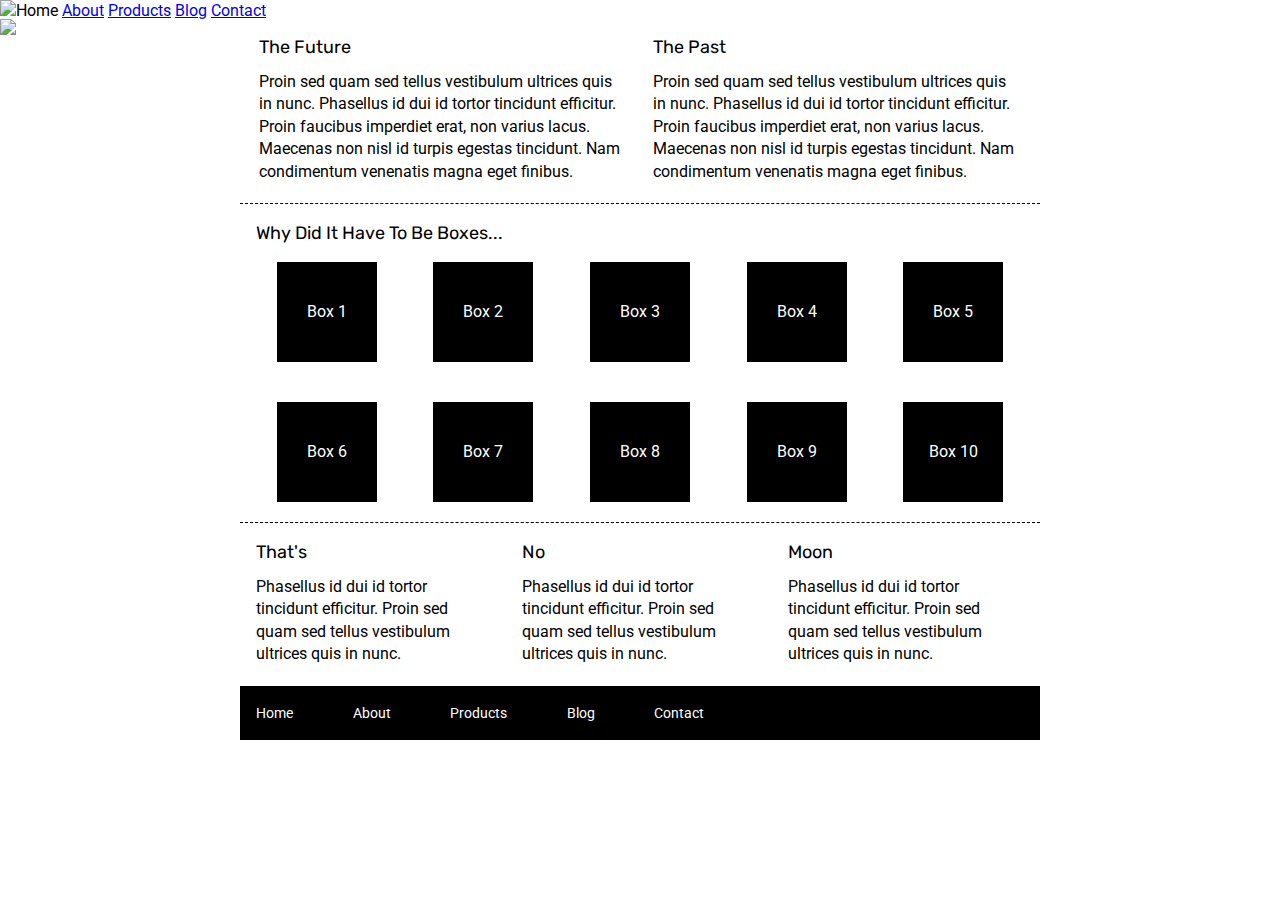
==== index.html @ 5a7c54c4 "added nav bar and logo image" ====
<!doctype html>

<html lang="en">
<head>
  <meta charset="utf-8">

  <title>Sprint Challenge - Home</title>

  <link href="https://fonts.googleapis.com/css?family=Roboto|Rubik" rel="stylesheet">
  <link rel="stylesheet" href="css/index.css">

</head>

<body>
    <section class="header-nav">
        <img class="logo" src="./img/lambda-black.png"
        <a href="home">Home</a>
        <a href="about.html">About</a>
        <a href="Products">Products</a>
        <a href="Blog">Blog</a>
        <a href="Contact">Contact</a>
    </section>
    <img class="freeway" src="./img/jumbo.jpg"/>
    </section>
    <div class="container">
   
        <section class="top-content">
            <div class="text-container">
                <h2>The Future</h2>
                <p>Proin sed quam sed tellus vestibulum ultrices quis in nunc. Phasellus id dui id tortor tincidunt efficitur. Proin faucibus imperdiet erat, non varius lacus. Maecenas non nisl id turpis egestas tincidunt. Nam condimentum venenatis magna eget finibus.</p>
            </div>
            <div class="text-container">
                <h2>The Past</h2>
                <p>Proin sed quam sed tellus vestibulum ultrices quis in nunc. Phasellus id dui id tortor tincidunt efficitur. Proin faucibus imperdiet erat, non varius lacus. Maecenas non nisl id turpis egestas tincidunt. Nam condimentum venenatis magna eget finibus.</p>
            </div>
        </section>
        
        <section class="middle-content">
        
            <h2>Why Did It Have To Be Boxes...</h2>
            
            <div class="boxes">
                <div class="box">Box 1</div>
                <div class="box">Box 2</div>
                <div class="box">Box 3</div>
                <div class="box">Box 4</div>
                <div class="box">Box 5</div>
                <div class="box">Box 6</div>
                <div class="box">Box 7</div>
                <div class="box">Box 8</div>
                <div class="box">Box 9</div>
                <div class="box">Box 10</div>
            </div>
        
        </section>

        <section class="bottom-content">

            <div class="text-container">
                <h2>That's</h2>
                <p>Phasellus id dui id tortor tincidunt efficitur. Proin sed quam sed tellus vestibulum ultrices quis in nunc.</p>
            </div>
            <div class="text-container">
                <h2>No</h2>
                <p>Phasellus id dui id tortor tincidunt efficitur. Proin sed quam sed tellus vestibulum ultrices quis in nunc.</p>
            </div>
            <div class="text-container">
                <h2>Moon</h2>
                <p>Phasellus id dui id tortor tincidunt efficitur. Proin sed quam sed tellus vestibulum ultrices quis in nunc.</p>
            </div>

        </section>
        
        <footer>
            <nav>
                <a href="#">Home</a>
                <a href="#">About</a>
                <a href="#">Products</a>
                <a href="#">Blog</a>
                <a href="#">Contact</a>
            </nav>
        </footer>
    </div><!-- container -->        
</body>
</html>
---- css/index.css ----
/* http://meyerweb.com/eric/tools/css/reset/ 
   v2.0 | 20110126
   License: none (public domain)
*/

html, body, div, span, applet, object, iframe,
h1, h2, h3, h4, h5, h6, p, blockquote, pre,
a, abbr, acronym, address, big, cite, code,
del, dfn, em, img, ins, kbd, q, s, samp,
small, strike, strong, sub, sup, tt, var,
b, u, i, center,
dl, dt, dd, ol, ul, li,
fieldset, form, label, legend,
table, caption, tbody, tfoot, thead, tr, th, td,
article, aside, canvas, details, embed, 
figure, figcaption, footer, header, hgroup, 
menu, nav, output, ruby, section, summary,
time, mark, audio, video {
	margin: 0;
	padding: 0;
	border: 0;
	font-size: 100%;
	font: inherit;
	vertical-align: baseline;
}
/* HTML5 display-role reset for older browsers */
article, aside, details, figcaption, figure, 
footer, header, hgroup, menu, nav, section {
	display: block;
}
body {
	line-height: 1;
}
ol, ul {
	list-style: none;
}
blockquote, q {
	quotes: none;
}
blockquote:before, blockquote:after,
q:before, q:after {
	content: '';
	content: none;
}
table {
	border-collapse: collapse;
	border-spacing: 0;
}

* {
    box-sizing: border-box;
}

html, body {
    height: 100%;
    font-family: 'Roboto', sans-serif;
}

h1, h2, h3, h4, h5 {
    font-size: 18px;
    margin-bottom: 15px;
    font-family: 'Rubik', sans-serif;
}

p {
    line-height: 1.4;
}

.container {
    width: 800px;
    margin: 0 auto;
}

.top-content {
    display: flex;
    flex-wrap: wrap;
    justify-content: space-evenly;
    margin-bottom: 20px;
    border-bottom: 1px dashed black;
}

.top-content .text-container {
    width: 48%;
    padding: 0 1%;
    padding-bottom: 20px;  
}

.middle-content {
    margin-bottom: 20px;
    border-bottom: 1px dashed black;
}

.middle-content h2 {
    padding: 0 2%;
    margin-bottom: 0;
}

.middle-content .boxes {
    display: flex;
    flex-wrap: wrap;
    justify-content: space-evenly;
}

.middle-content .boxes .box {
    width: 12.5%;
    height: 100px;
    background: black;
    margin: 20px 2.5%;
    color: white;
    display: flex;
    align-items: center;
    justify-content: center;
}

.bottom-content {
    display: flex;
    margin: 0 2% 20px;
    justify-content: space-around;
}

.bottom-content .text-container {
    padding-right: 4%;
}

.bottom-content .text-container:last-child {
    padding-right: 0;
}

footer {
    width: 100%;
    background: black;
}

footer nav {
    width: 60%;
    display: flex;
    justify-content: space-between;
    align-items: center;
    padding: 20px 2%;
    font-size: 14px;
}

footer nav a {
    color: white;
    text-decoration: none;
}
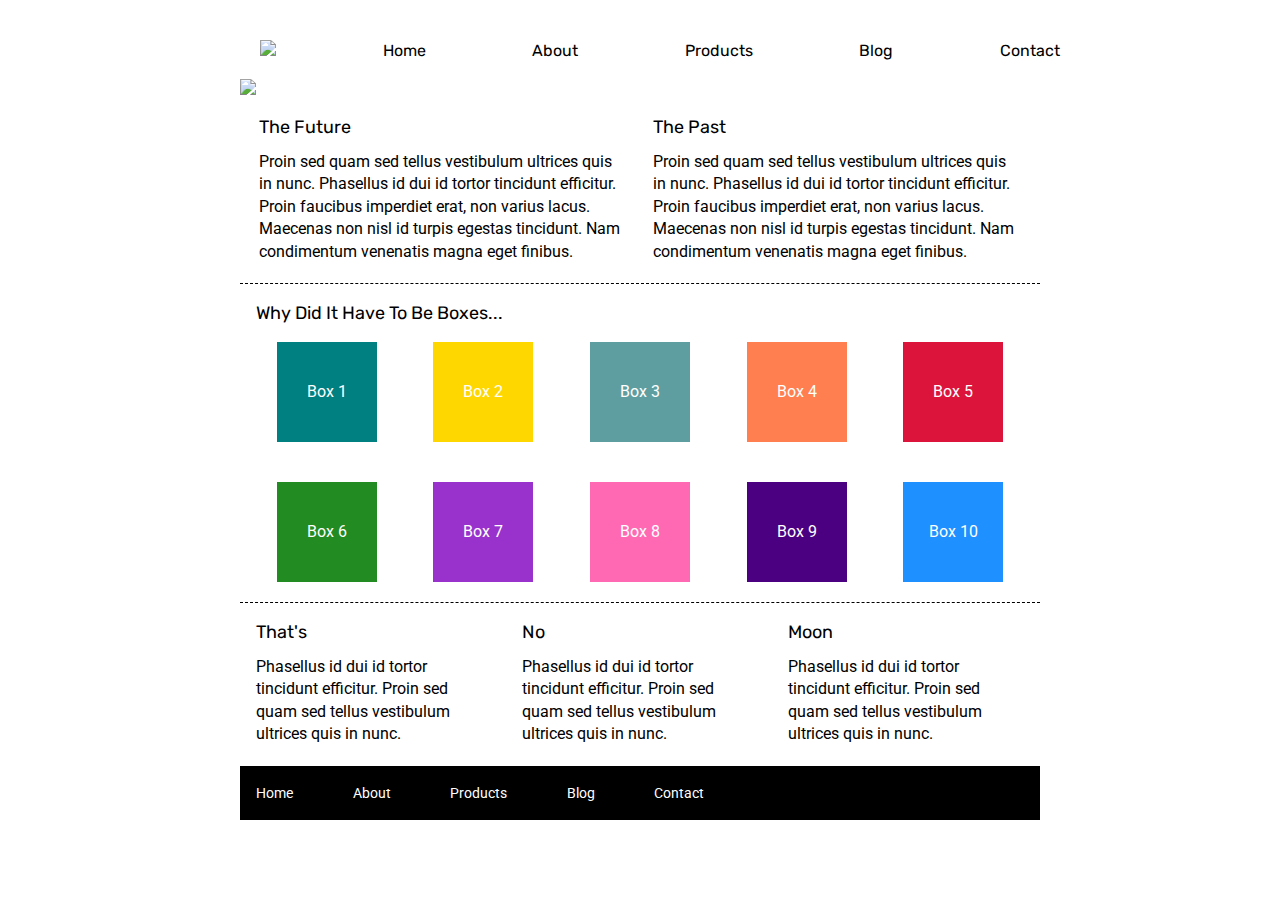
==== commit 0b88cacd: "added color to boxes and spaced out nav bar" ====
--- a/index.html
+++ b/index.html
@@ -13,13 +13,14 @@
 
 <body>
     <section class="header-nav">
-        <img class="logo" src="./img/lambda-black.png"
+       <nav class="nav-bar">
+        <img class="logo" src="./img/lambda-black.png"/>
         <a href="home">Home</a>
         <a href="about.html">About</a>
         <a href="Products">Products</a>
         <a href="Blog">Blog</a>
         <a href="Contact">Contact</a>
-    </section>
+       </nav>
     <img class="freeway" src="./img/jumbo.jpg"/>
     </section>
     <div class="container">
@@ -40,16 +41,16 @@
             <h2>Why Did It Have To Be Boxes...</h2>
             
             <div class="boxes">
-                <div class="box">Box 1</div>
-                <div class="box">Box 2</div>
-                <div class="box">Box 3</div>
-                <div class="box">Box 4</div>
-                <div class="box">Box 5</div>
-                <div class="box">Box 6</div>
-                <div class="box">Box 7</div>
-                <div class="box">Box 8</div>
-                <div class="box">Box 9</div>
-                <div class="box">Box 10</div>
+                <div class="box-1">Box 1</div>
+                <div class="box-2">Box 2</div>
+                <div class="box-3">Box 3</div>
+                <div class="box-4">Box 4</div>
+                <div class="box-5">Box 5</div>
+                <div class="box-6">Box 6</div>
+                <div class="box-7">Box 7</div>
+                <div class="box-8">Box 8</div>
+                <div class="box-9">Box 9</div>
+                <div class="box-10">Box 10</div>
             </div>
         
         </section>
--- a/css/index.css
+++ b/css/index.css
@@ -101,10 +101,100 @@
     justify-content: space-evenly;
 }
 
-.middle-content .boxes .box {
-    width: 12.5%;
-    height: 100px;
-    background: black;
+.middle-content .boxes .box-1 {
+    width: 12.5%;
+    height: 100px;
+    background: teal;
+    margin: 20px 2.5%;
+    color: white;
+    display: flex;
+    align-items: center;
+    justify-content: center;
+}
+.middle-content .boxes .box-2 {
+    width: 12.5%;
+    height: 100px;
+    background: gold;
+    margin: 20px 2.5%;
+    color: white;
+    display: flex;
+    align-items: center;
+    justify-content: center;
+}
+.middle-content .boxes .box-3 {
+    width: 12.5%;
+    height: 100px;
+    background: cadetblue;
+    margin: 20px 2.5%;
+    color: white;
+    display: flex;
+    align-items: center;
+    justify-content: center;
+}
+.middle-content .boxes .box-4 {
+    width: 12.5%;
+    height: 100px;
+    background: coral;
+    margin: 20px 2.5%;
+    color: white;
+    display: flex;
+    align-items: center;
+    justify-content: center;
+}
+.middle-content .boxes .box-5 {
+    width: 12.5%;
+    height: 100px;
+    background: crimson;
+    margin: 20px 2.5%;
+    color: white;
+    display: flex;
+    align-items: center;
+    justify-content: center;
+}
+.middle-content .boxes .box-6 {
+    width: 12.5%;
+    height: 100px;
+    background: forestgreen;
+    margin: 20px 2.5%;
+    color: white;
+    display: flex;
+    align-items: center;
+    justify-content: center;
+}
+.middle-content .boxes .box-7 {
+    width: 12.5%;
+    height: 100px;
+    background: darkorchid;
+    margin: 20px 2.5%;
+    color: white;
+    display: flex;
+    align-items: center;
+    justify-content: center;
+}
+.middle-content .boxes .box-8 {
+    width: 12.5%;
+    height: 100px;
+    background: hotpink;
+    margin: 20px 2.5%;
+    color: white;
+    display: flex;
+    align-items: center;
+    justify-content: center;
+}
+.middle-content .boxes .box-9 {
+    width: 12.5%;
+    height: 100px;
+    background: indigo;
+    margin: 20px 2.5%;
+    color: white;
+    display: flex;
+    align-items: center;
+    justify-content: center;
+}
+.middle-content .boxes .box-10 {
+    width: 12.5%;
+    height: 100px;
+    background: dodgerblue;
     margin: 20px 2.5%;
     color: white;
     display: flex;
@@ -145,3 +235,27 @@
     text-decoration: none;
 }
 
+.header-nav{
+    padding:20px 0px 20px 0px;
+    font-family: 'Rubik', sans-serif;
+    width:800px;
+    justify-content: center;
+    margin:auto;
+    
+}
+
+.nav-bar{
+    display:flex;
+    width:800px;
+    justify-content: space-between;
+    align-items: baseline;
+    margin:20px;
+}
+
+.header-nav a {
+    color:black;
+    text-decoration: none;
+}
+
+.logo{
+}
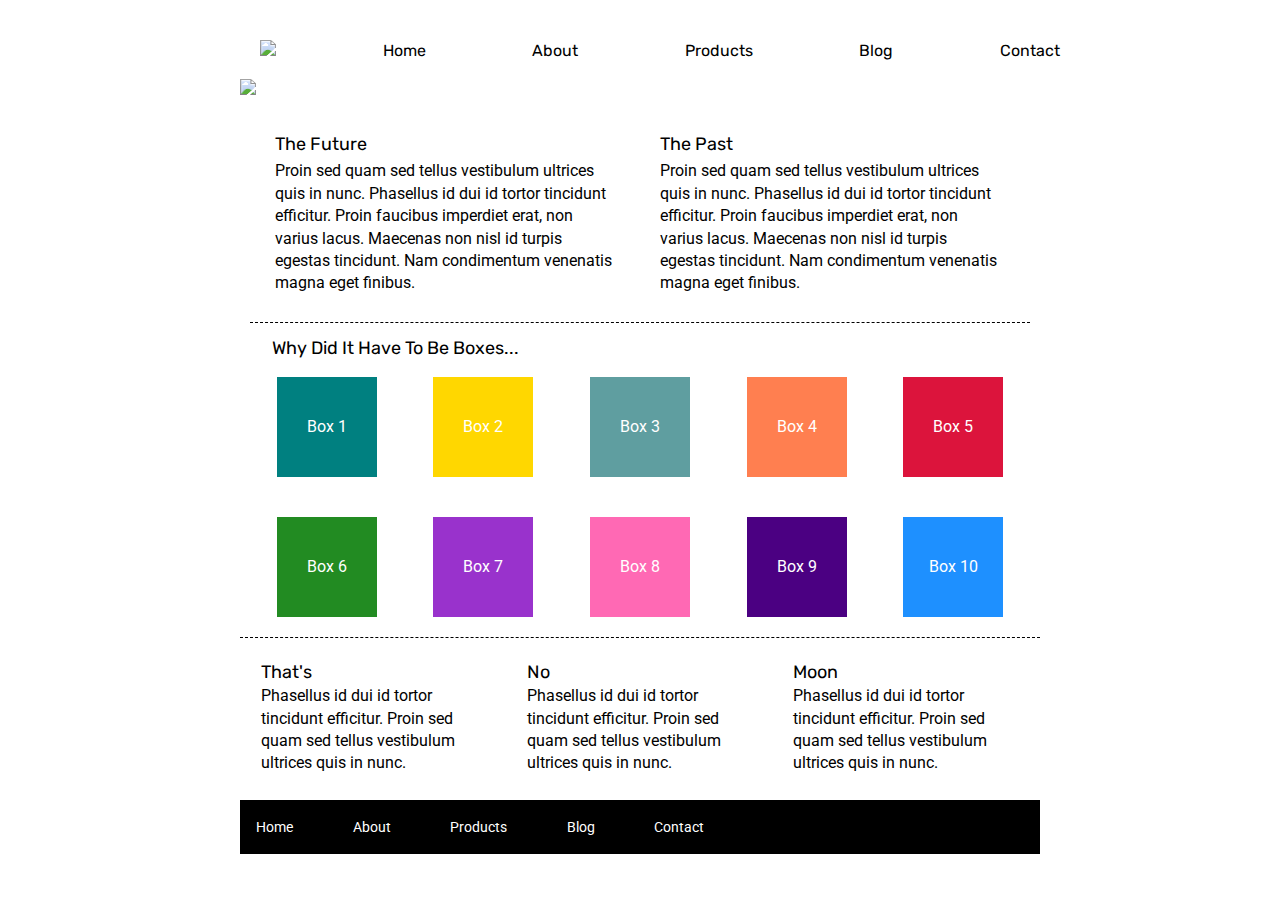
==== commit 14d61f8f: "added flex to about page. formatted learn more boxes. added about header image and nav bar" ====
--- a/index.html
+++ b/index.html
@@ -15,7 +15,7 @@
     <section class="header-nav">
        <nav class="nav-bar">
         <img class="logo" src="./img/lambda-black.png"/>
-        <a href="home">Home</a>
+        <a href="./index.html">Home</a>
         <a href="about.html">About</a>
         <a href="Products">Products</a>
         <a href="Blog">Blog</a>
@@ -74,8 +74,8 @@
         
         <footer>
             <nav>
-                <a href="#">Home</a>
-                <a href="#">About</a>
+                <a href="./index.html">Home</a>
+                <a href="./about.html">About</a>
                 <a href="#">Products</a>
                 <a href="#">Blog</a>
                 <a href="#">Contact</a>
--- a/css/index.css
+++ b/css/index.css
@@ -259,3 +259,50 @@
 
 .logo{
 }
+
+.top-content,h2,p {
+    margin:2%;
+}
+
+.learn {
+    font-size:18px;
+    border:2px solid black;
+    border-radius: 10px;
+    padding:10px 25px;
+    font-family: 'Roboto', sans-serif;
+    background-color: white;
+}
+
+.sec-1{
+    display:flex;
+}
+
+.box-format{
+    padding-bottom:20px;
+    border-bottom: 2px dotted black;
+    margin:10px;
+}
+.box-format button{
+    margin-top:10px;
+}
+
+.container, .about-page{
+    
+}
+.top-content{
+    margin:10px;
+}
+
+.footer-nav a{
+    color:white;
+}
+
+.footer{
+    margin:0;
+    padding:0;
+
+}
+.about-top-content{
+    font-family: 'Roboto', sans-serif;
+    font-weight: ;
+}
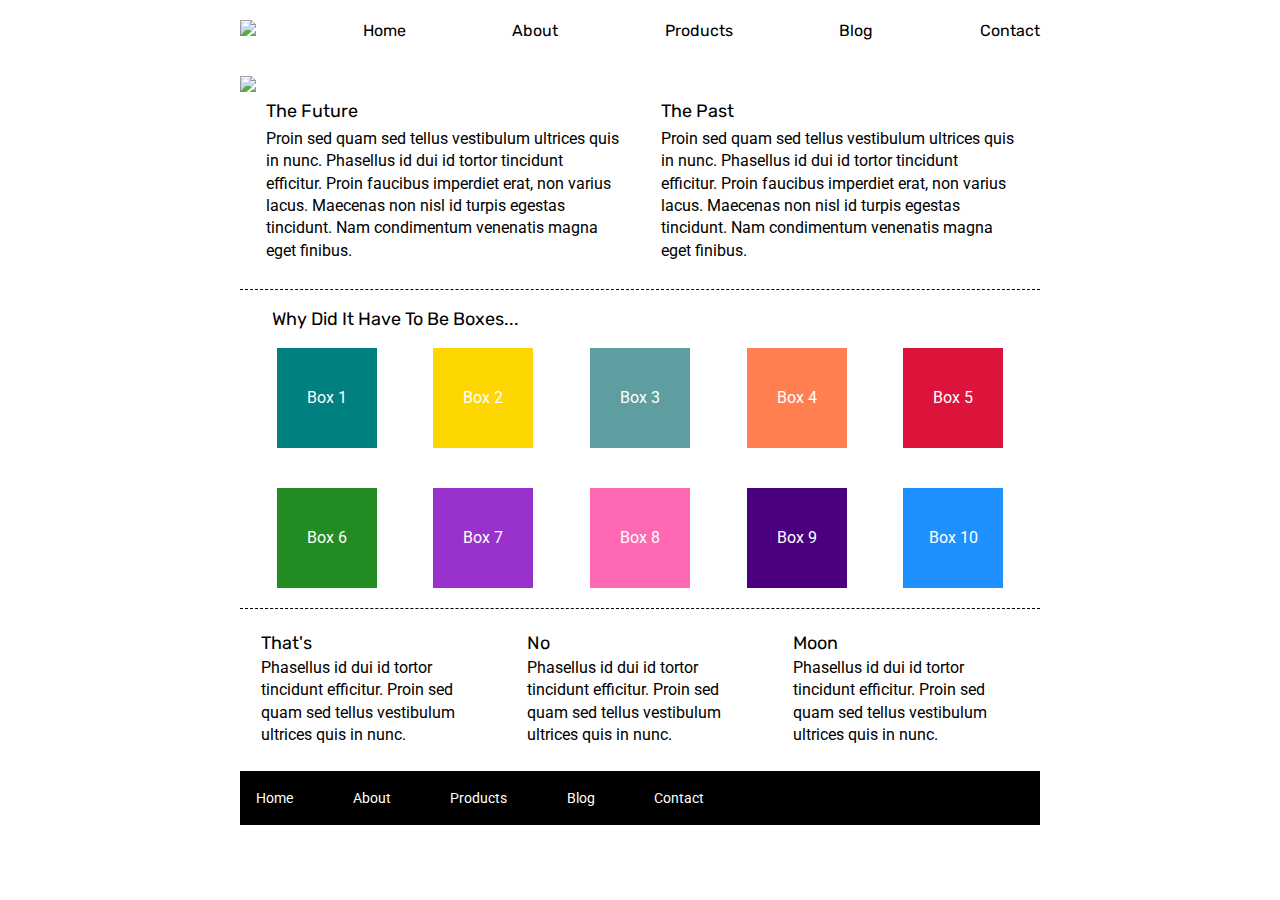
==== commit e37cfda5: "fixed header sizing, added color to footer sords, matched padding on picture boxes. Final Product" ====
--- a/index.html
+++ b/index.html
@@ -20,8 +20,8 @@
         <a href="Products">Products</a>
         <a href="Blog">Blog</a>
         <a href="Contact">Contact</a>
-       </nav>
-    <img class="freeway" src="./img/jumbo.jpg"/>
+        </nav>
+        <img class="freeway" src="./img/jumbo.jpg"/>
     </section>
     <div class="container">
    
--- a/css/index.css
+++ b/css/index.css
@@ -201,26 +201,21 @@
     align-items: center;
     justify-content: center;
 }
-
 .bottom-content {
     display: flex;
     margin: 0 2% 20px;
     justify-content: space-around;
 }
-
 .bottom-content .text-container {
     padding-right: 4%;
 }
-
 .bottom-content .text-container:last-child {
     padding-right: 0;
 }
-
 footer {
     width: 100%;
     background: black;
 }
-
 footer nav {
     width: 60%;
     display: flex;
@@ -229,54 +224,43 @@
     padding: 20px 2%;
     font-size: 14px;
 }
-
 footer nav a {
     color: white;
     text-decoration: none;
 }
-
 .header-nav{
-    padding:20px 0px 20px 0px;
     font-family: 'Rubik', sans-serif;
     width:800px;
     justify-content: center;
-    margin:auto;
-    
-}
-
+    margin:auto;  
+}
 .nav-bar{
     display:flex;
     width:800px;
     justify-content: space-between;
     align-items: baseline;
-    margin:20px;
-}
-
+    margin:0px 0px 37px 0px;
+    padding-top:2.5%;
+}
 .header-nav a {
     color:black;
-    text-decoration: none;
-}
-
-.logo{
-}
-
-.top-content,h2,p {
+    text-decoration: none;    
+}
+.about-top-content,h2,p {
     margin:2%;
 }
-
 .learn {
+    margin-left:2px;
     font-size:18px;
     border:2px solid black;
     border-radius: 10px;
-    padding:10px 25px;
+    padding:7px 25px;
     font-family: 'Roboto', sans-serif;
     background-color: white;
 }
-
 .sec-1{
     display:flex;
 }
-
 .box-format{
     padding-bottom:20px;
     border-bottom: 2px dotted black;
@@ -285,24 +269,35 @@
 .box-format button{
     margin-top:10px;
 }
-
-.container, .about-page{
-    
-}
-.top-content{
-    margin:10px;
-}
-
+.about-top-content{
+    padding:4px;
+}
 .footer-nav a{
     color:white;
 }
-
 .footer{
     margin:0;
     padding:0;
-
 }
 .about-top-content{
     font-family: 'Roboto', sans-serif;
-    font-weight: ;
-}
+    margin:0px;
+}
+.about-top-content{
+    margin-bottom: 20px;
+    border-bottom: 1px dashed black;*/
+}
+.box-format p {
+    padding-top:5px;
+    padding-bottom:2px;
+}
+.box-format h2 {
+    padding-top:2px;
+}
+.lower-boxes{
+    padding-top: 40px;
+}
+.last-p{
+    padding-top:3%;
+    padding-bottom:3%;    
+}
